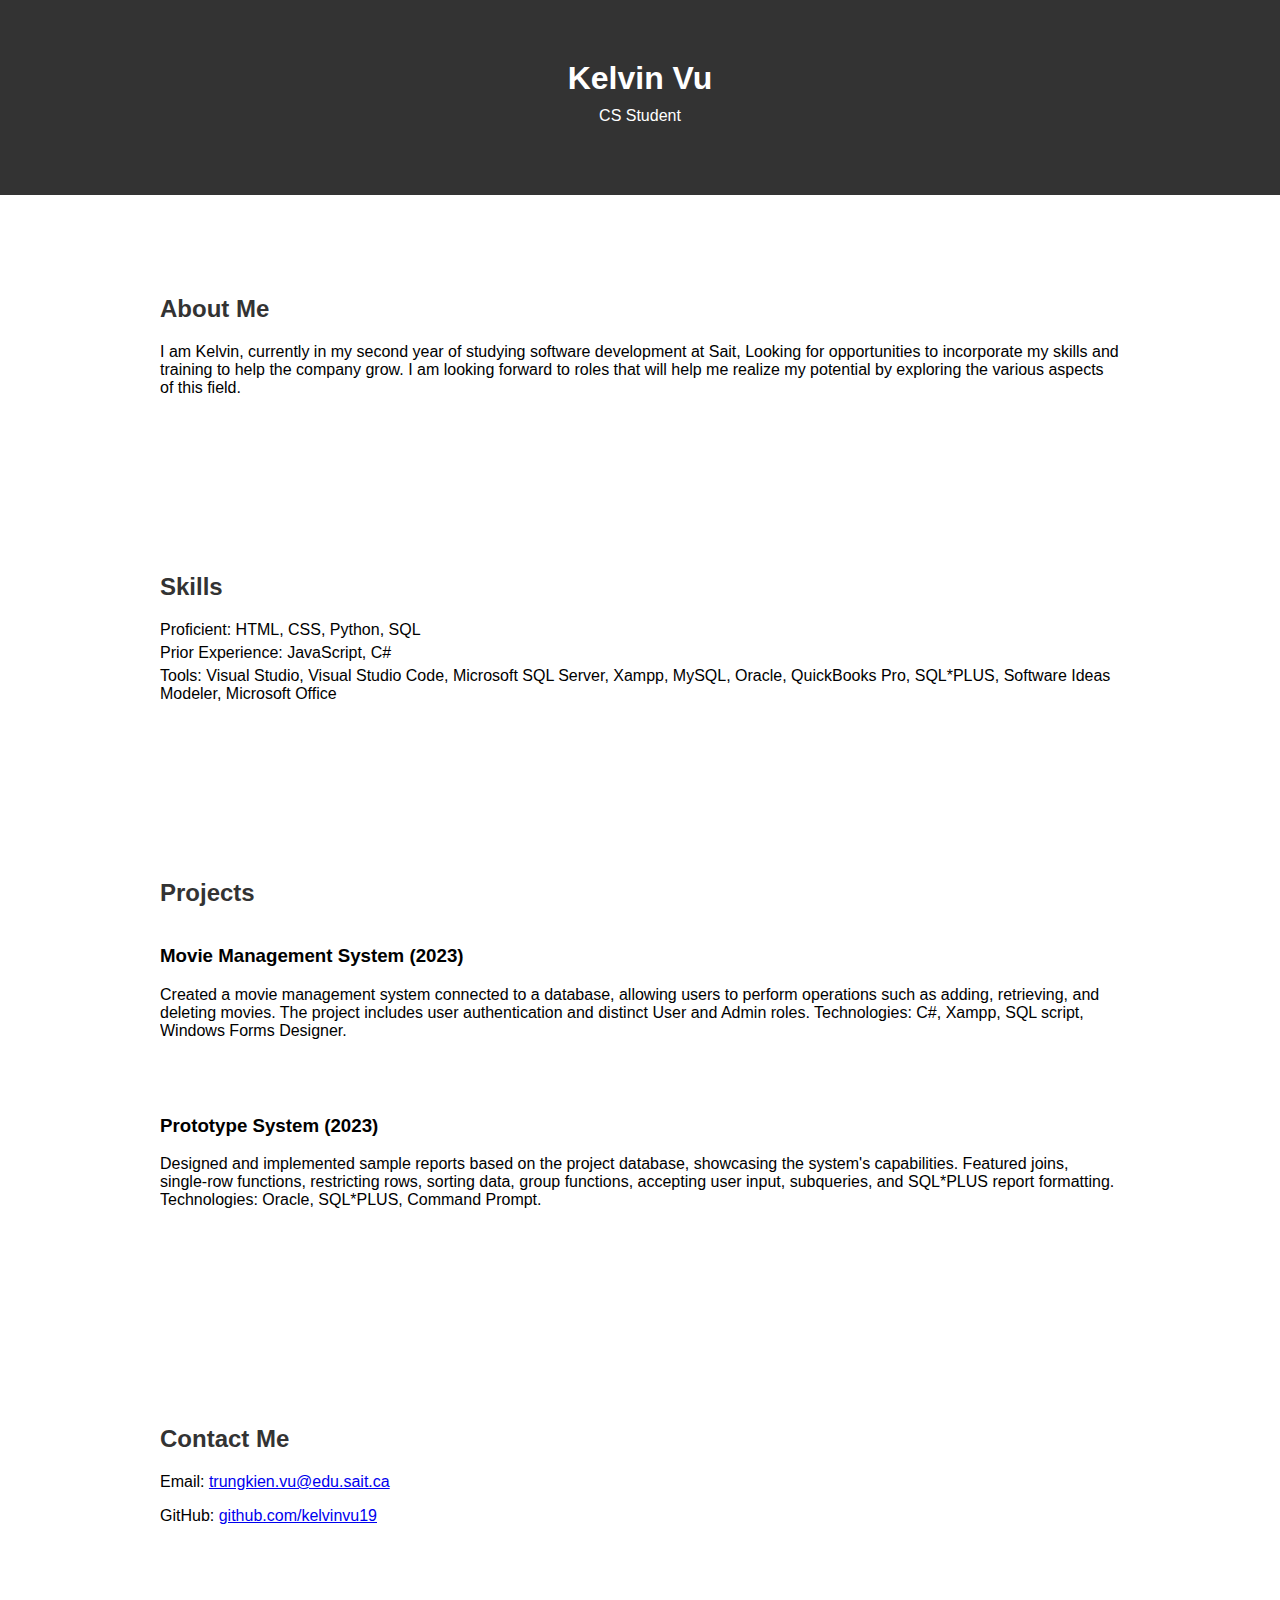
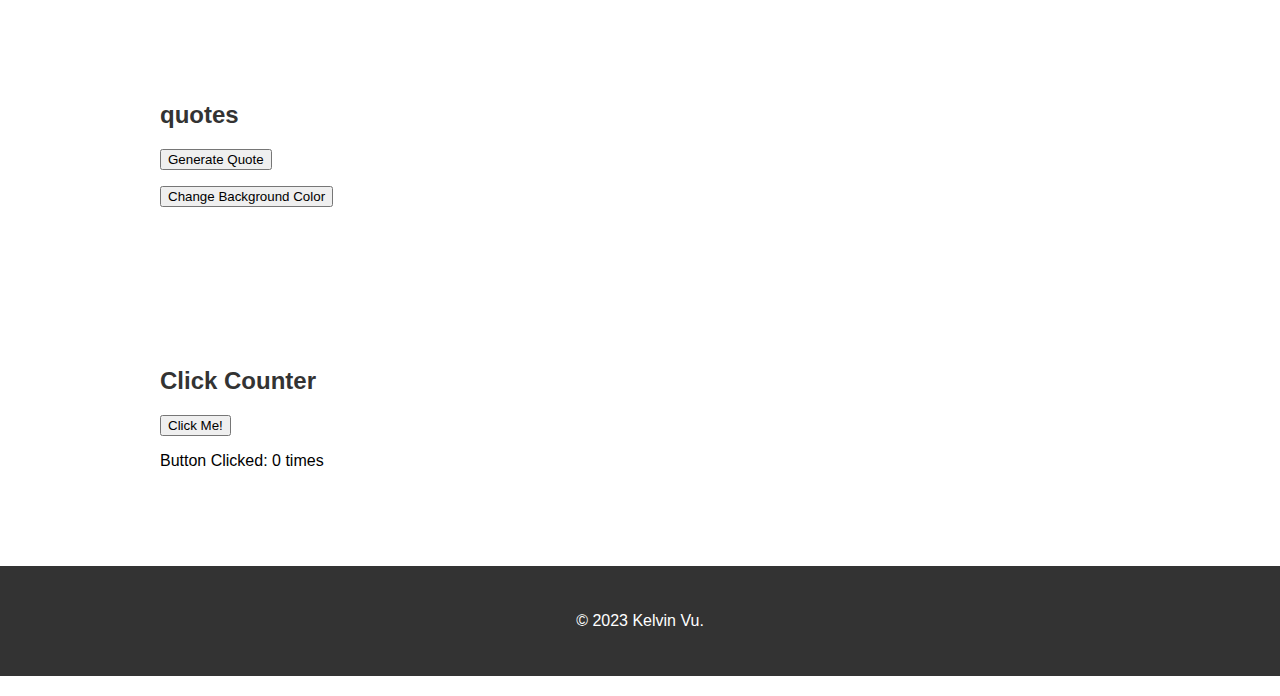
==== index.html @ 3989441c "Initial commit" ====
<!DOCTYPE html>
<html lang="en">
<head>
    <meta charset="UTF-8">
    <meta name="viewport" content="width=device-width, initial-scale=1.0">
    <link rel="stylesheet" href="style.css">
    <title>Kelvin Vu - Portfolio</title>
</head>
<body>
    <header>
        <div class="container">
            <h1>Kelvin Vu</h1>
            <p>CS Student</p>
        </div>
    </header>

    <section id="about">
        <div class="container">
            <h2>About Me</h2>
            <p>I am Kelvin, currently in my second year of studying software development at Sait, Looking for opportunities to incorporate my skills and training to help the company grow. I am looking forward to roles that will help me realize my potential by exploring the various aspects of this field.</p>
        </div>
    </section>

    <section id="skills">
        <div class="container">
            <h2>Skills</h2>
            <ul>
                <li>Proficient: HTML, CSS, Python, SQL</li>
                <li>Prior Experience: JavaScript, C#</li>
                <li>Tools: Visual Studio, Visual Studio Code, Microsoft SQL Server, Xampp, MySQL, Oracle, QuickBooks Pro, SQL*PLUS, Software Ideas Modeler, Microsoft Office</li>
            </ul>
        </div>
    </section>

    <section id="projects">
        <div class="container">
            <h2>Projects</h2>
            <div class="project-item">
                <h3>Movie Management System (2023)</h3>
                <p>
                    Created a movie management system connected to a database, allowing users to perform operations such as adding, retrieving, and deleting movies. The project includes user authentication and distinct User and Admin roles. Technologies: C#, Xampp, SQL script, Windows Forms Designer.
                </p>
            </div>
            <div class="project-item">
                <h3>Prototype System (2023)</h3>
                <p>
                    Designed and implemented sample reports based on the project database, showcasing the system's capabilities. Featured joins, single-row functions, restricting rows, sorting data, group functions, accepting user input, subqueries, and SQL*PLUS report formatting. Technologies: Oracle, SQL*PLUS, Command Prompt.
                </p>
            </div>
        </div>
    </section>

    <section id="contact">
        <div class="container">
            <h2>Contact Me</h2>
            <p>Email: <a href="mailto:trungkien.vu@edu.sait.ca">trungkien.vu@edu.sait.ca</a></p>
            <p>GitHub: <a href="https://github.com/kelvinvu19" target="_blank">github.com/kelvinvu19</a></p>
        </div>
    </section>

    <section id="function">
        <div class="container">
            <h2>quotes</h2>
            <button id="generateQuoteButton">Generate Quote</button>
            <p id="quote-container"></p>
            <button id="colorChangeButton">Change Background Color</button>
        </div>
    </section>

    <section id="click-counter-section">
        <div class="container">
            <h2>Click Counter</h2>
            <button id="clickCounterButton">Click Me!</button>
            <p id="clickCounterDisplay">Button Clicked: 0 times</p>
        </div>
    </section>

    <footer>
        <div class="container">
            <p>&copy; 2023 Kelvin Vu.</p>
        </div>
    </footer>

    <script src="script.js"></script>

</body>
</html>
---- style.css ----
body {
    font-family: 'Arial', sans-serif;
    margin: 0;
    padding: 0;
    box-sizing: border-box;
}

.container {
    max-width: 960px;
    margin: 0 auto;
    padding: 20px;
}

header, section, footer {
    margin-bottom: 20px;
}

header {
    background-color: #333;
    color: #fff;
    text-align: center;
    padding: 40px 0;
}

header h1 {
    margin: 0;
}

header p {
    margin: 10px 0;
}

section {
    padding: 40px 0;
}

section h2 {
    color: #333;
}

ul {
    list-style: none;
    padding: 0;
}

li {
    margin-bottom: 5px;
}

.project-item {
    margin-bottom: 40px;
}

footer {
    background-color: #333;
    color: #fff;
    text-align: center;
    padding: 10px 0;
}

.project-item {
    position: relative;
    overflow: hidden;
}

.project-item img {
    transition: transform 0.3s ease-in-out;
}

.project-item.hovered img {
    transform: scale(1.1);
}

.skill-item {
    margin-bottom: 20px;
}

.skill-level {
    height: 20px;
    background-color: #3498db;
}
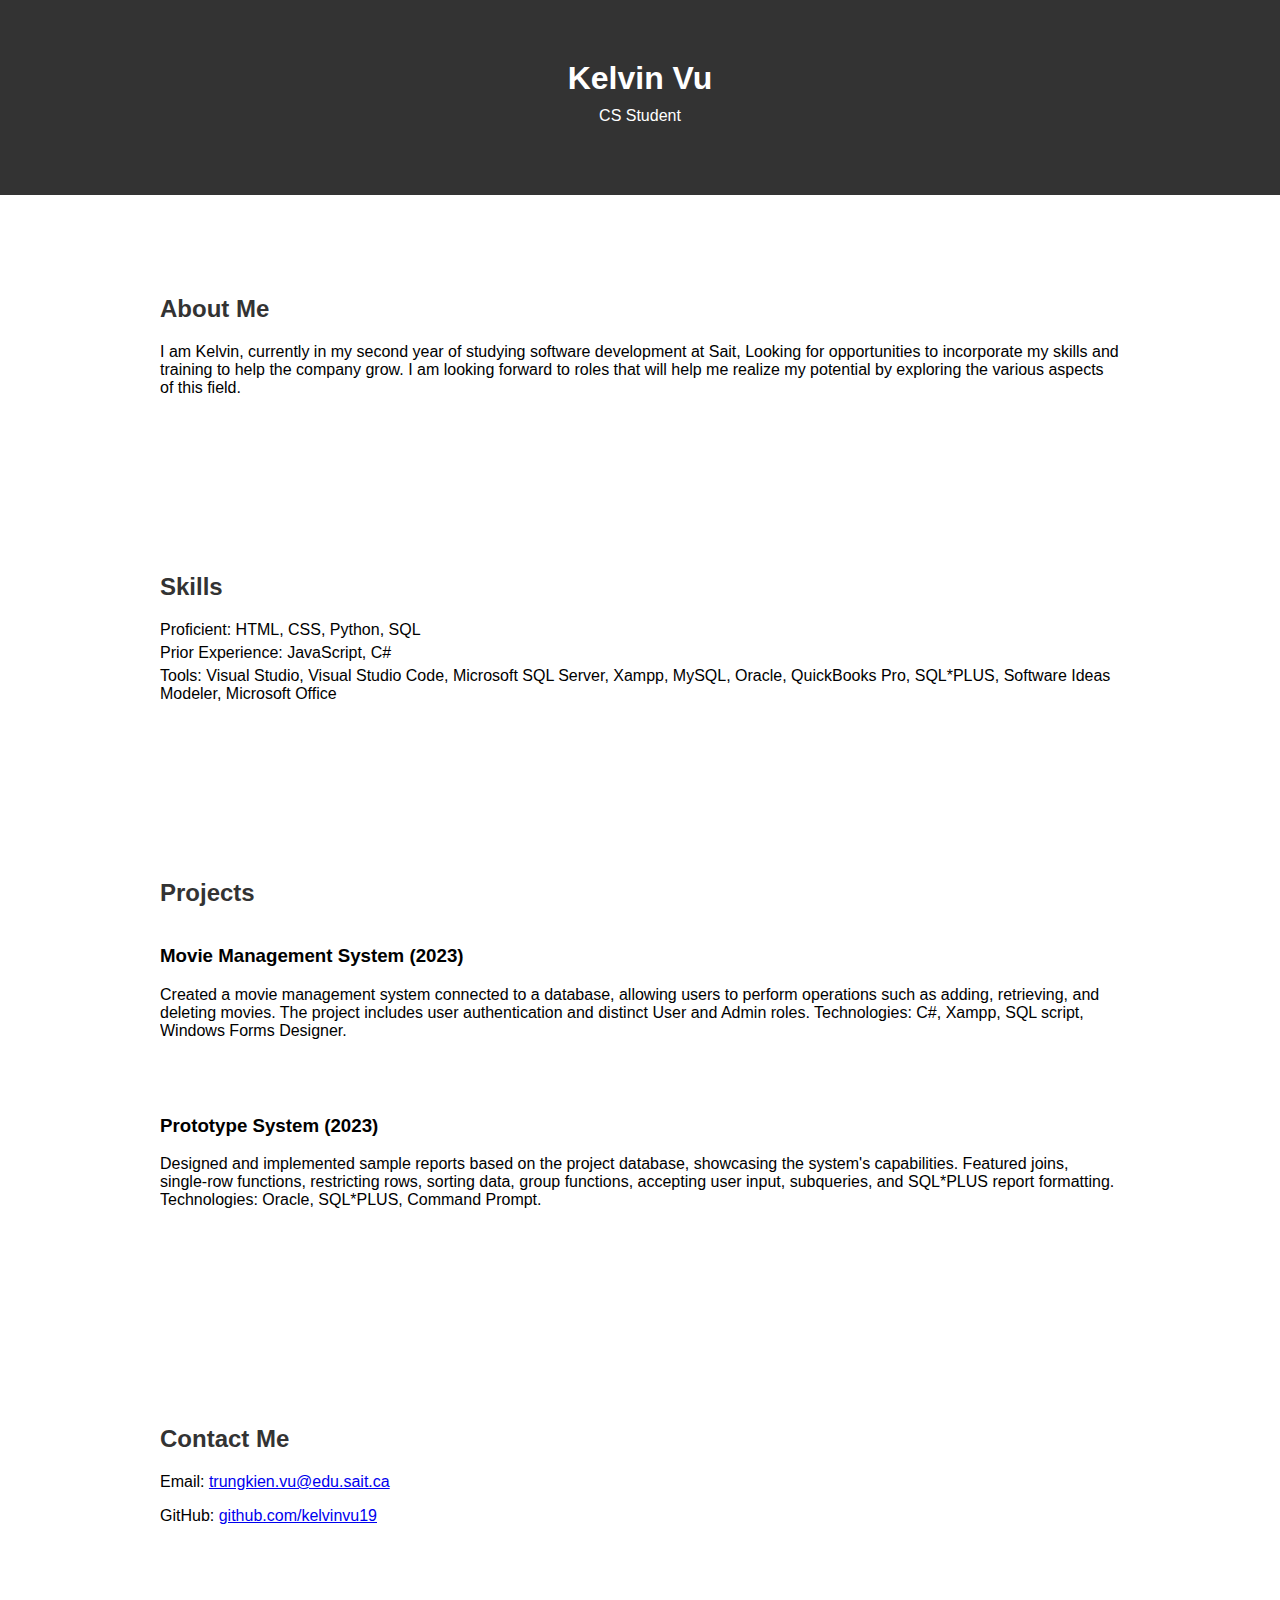
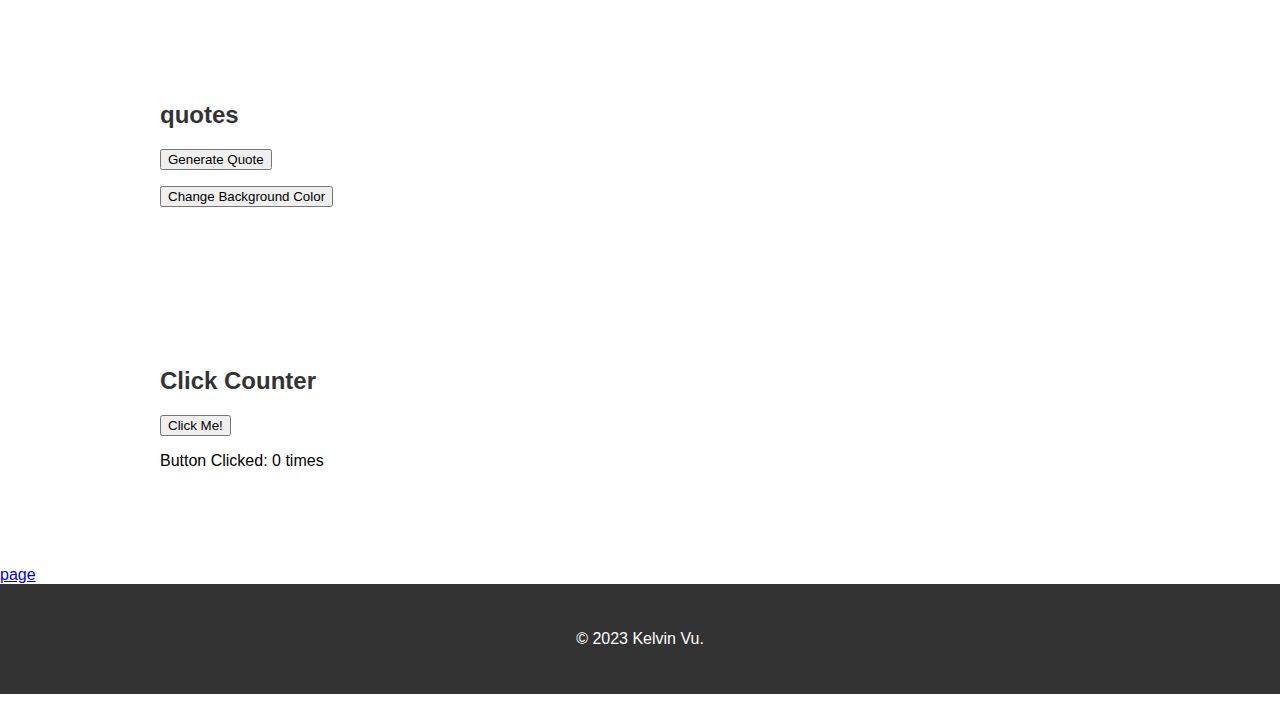
==== commit ca89e6c2: "change" ====
--- a/index.html
+++ b/index.html
@@ -75,6 +75,8 @@
         </div>
     </section>
 
+    <a href="page/page.html">page</a><br />
+
     <footer>
         <div class="container">
             <p>&copy; 2023 Kelvin Vu.</p>
